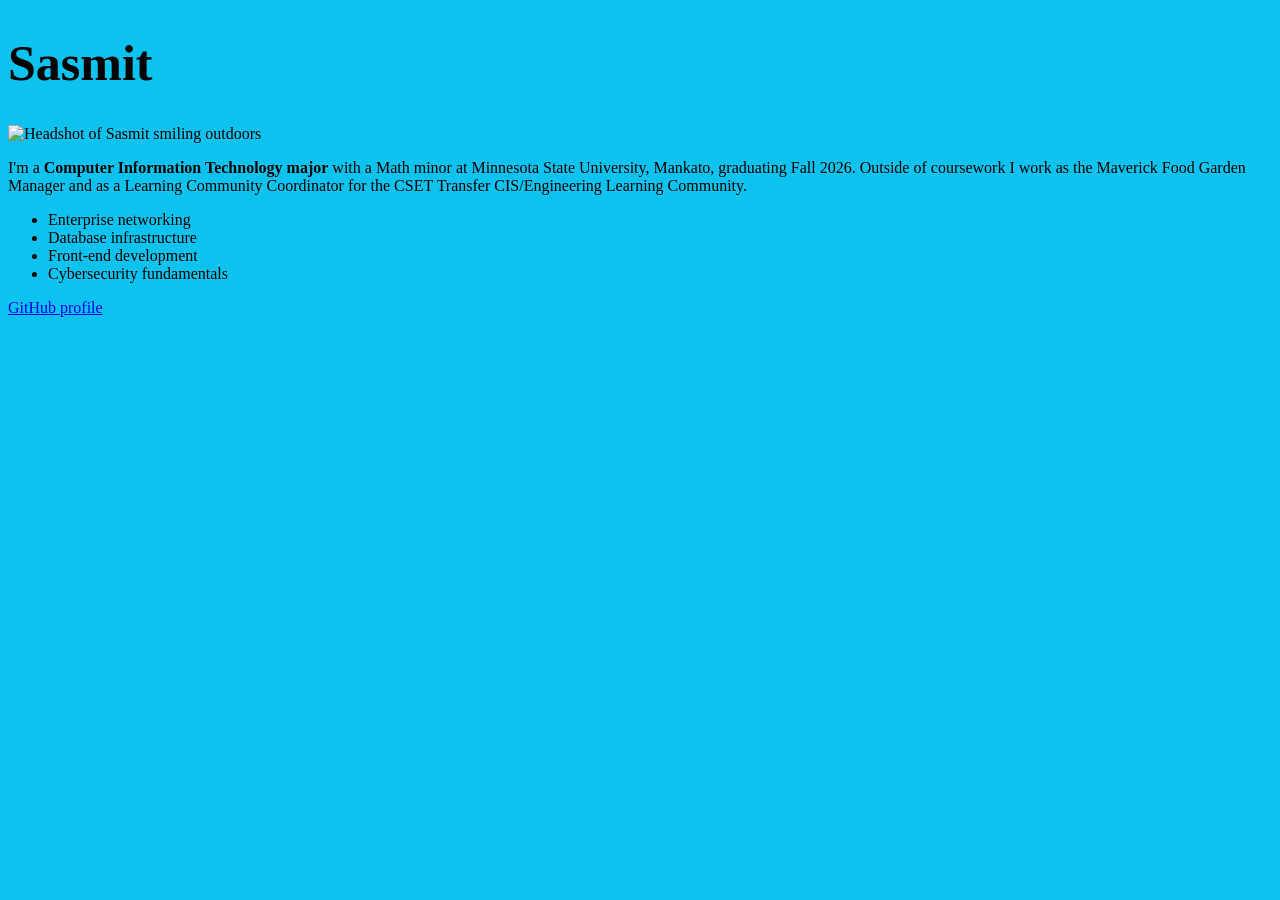
==== profile.html @ bd8e1b5e "Merge branch 'main' of https://github.com/tsamitt/girlboss-cis483" ====
<!doctype html>
<html lang="en">
<head>
  <meta charset="UTF-8">
  <meta name="viewport" content="width=device-width, initial-scale=1.0">
  <title>Sasmit - Mini Bio Card</title>
</head>
<body style="background-color:rgb(12, 195, 240);">
  <h1 style="font-size:50px;">Sasmit</h1>
 
  <img
    src="https://plus.unsplash.com/premium_photo-1739054760977-f9e246e4c1be?q=80&w=1074&auto=format&fit=crop&ixlib=rb-4.1.0&ixid=M3wxMjA3fDB8MHxwaG90by1wYWdlfHx8fGVufDB8fHx8fA%3D%3D"
    alt="Headshot of Sasmit smiling outdoors"
    width="240"
    height="240"
  >
  <p>
    I'm a <strong>Computer Information Technology major</strong> with a
    Math minor at Minnesota State University, Mankato, graduating Fall
    2026. Outside of coursework I work as the Maverick Food Garden
    Manager and as a Learning Community Coordinator for the CSET
    Transfer CIS/Engineering Learning Community.
  </p>
  <ul >
    <li>Enterprise networking</li>
    <li>Database infrastructure</li>
    <li>Front-end development</li>
    <li>Cybersecurity fundamentals</li>
  </ul>
  <p>
    <a href="https://github.com/tsamitt" target="_blank" rel="noopener noreferrer">GitHub profile</a>
  </p>
</body>
</html>
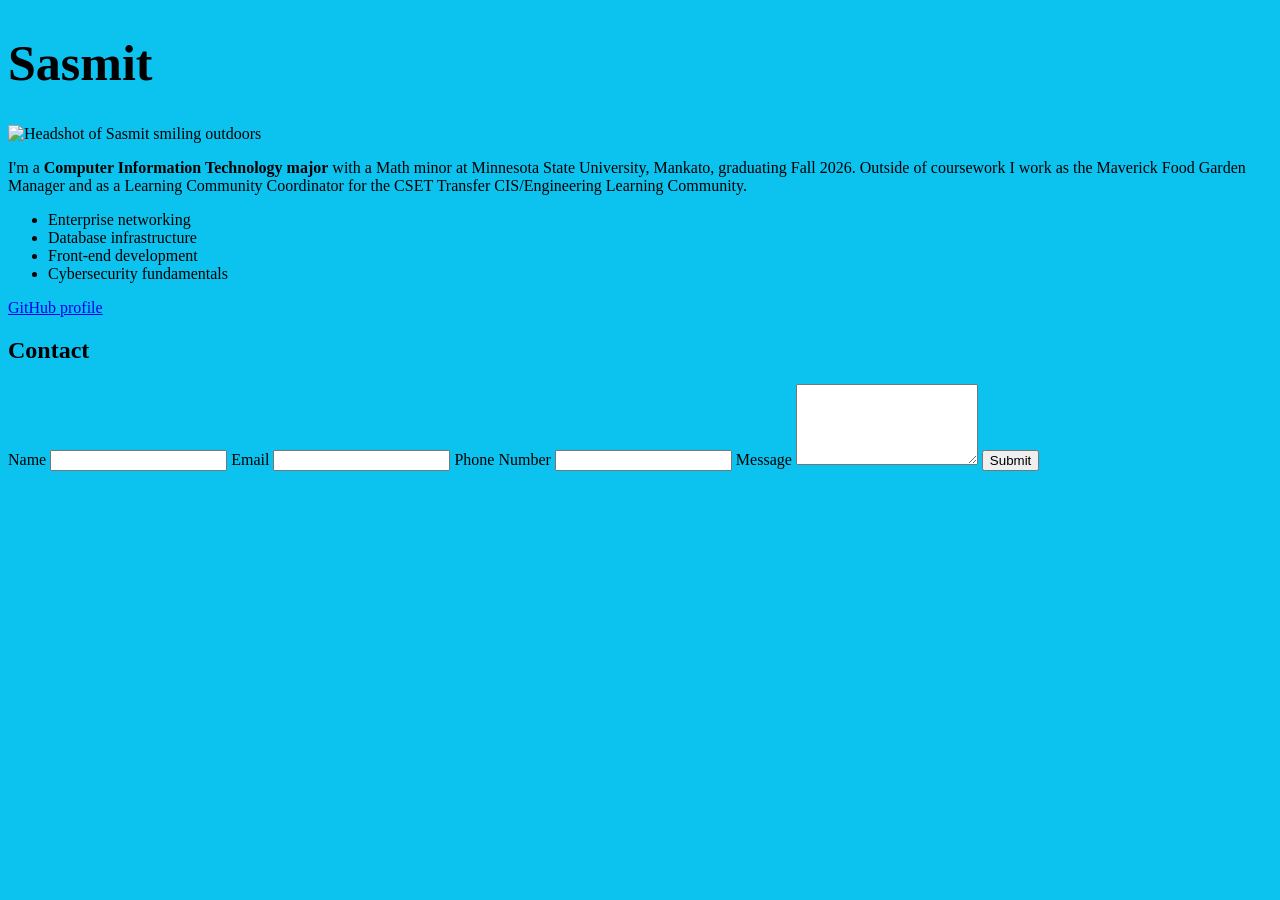
==== commit 1f9b9951: "form added in" ====
--- a/profile.html
+++ b/profile.html
@@ -1,34 +1,60 @@
 <!doctype html>
 <html lang="en">
-<head>
-  <meta charset="UTF-8">
-  <meta name="viewport" content="width=device-width, initial-scale=1.0">
-  <title>Sasmit - Mini Bio Card</title>
-</head>
-<body style="background-color:rgb(12, 195, 240);">
-  <h1 style="font-size:50px;">Sasmit</h1>
- 
-  <img
-    src="https://plus.unsplash.com/premium_photo-1739054760977-f9e246e4c1be?q=80&w=1074&auto=format&fit=crop&ixlib=rb-4.1.0&ixid=M3wxMjA3fDB8MHxwaG90by1wYWdlfHx8fGVufDB8fHx8fA%3D%3D"
-    alt="Headshot of Sasmit smiling outdoors"
-    width="240"
-    height="240"
-  >
-  <p>
-    I'm a <strong>Computer Information Technology major</strong> with a
-    Math minor at Minnesota State University, Mankato, graduating Fall
-    2026. Outside of coursework I work as the Maverick Food Garden
-    Manager and as a Learning Community Coordinator for the CSET
-    Transfer CIS/Engineering Learning Community.
-  </p>
-  <ul >
-    <li>Enterprise networking</li>
-    <li>Database infrastructure</li>
-    <li>Front-end development</li>
-    <li>Cybersecurity fundamentals</li>
-  </ul>
-  <p>
-    <a href="https://github.com/tsamitt" target="_blank" rel="noopener noreferrer">GitHub profile</a>
-  </p>
-</body>
+  <head>
+    <meta charset="UTF-8" />
+    <meta name="viewport" content="width=device-width, initial-scale=1.0" />
+    <title>Sasmit - Mini Bio Card</title>
+  </head>
+  <body style="background-color: rgb(12, 195, 240)">
+    <h1 style="font-size: 50px">Sasmit</h1>
+
+    <img
+      src="https://plus.unsplash.com/premium_photo-1739054760977-f9e246e4c1be?q=80&w=1074&auto=format&fit=crop&ixlib=rb-4.1.0&ixid=M3wxMjA3fDB8MHxwaG90by1wYWdlfHx8fGVufDB8fHx8fA%3D%3D"
+      alt="Headshot of Sasmit smiling outdoors"
+      width="240"
+      height="240"
+    />
+    <p>
+      I'm a <strong>Computer Information Technology major</strong> with a Math
+      minor at Minnesota State University, Mankato, graduating Fall 2026.
+      Outside of coursework I work as the Maverick Food Garden Manager and as a
+      Learning Community Coordinator for the CSET Transfer CIS/Engineering
+      Learning Community.
+    </p>
+    <ul>
+      <li>Enterprise networking</li>
+      <li>Database infrastructure</li>
+      <li>Front-end development</li>
+      <li>Cybersecurity fundamentals</li>
+    </ul>
+    <p>
+      <a
+        href="https://github.com/tsamitt"
+        target="_blank"
+        rel="noopener noreferrer"
+        >GitHub profile</a
+      >
+    </p>
+  </body>
+  <h2>Contact</h2>
+  <form action="/submit" method="post" display>
+    <label for="name">Name</label>
+    <input type="text" id="name" required />
+
+    <label for="email">Email</label>
+    <input type="email" id="email" required />
+
+    <label for="phone">Phone Number</label>
+    <input
+      type="tel"
+      pattern="\d+"
+      title="Make your phone number only numeric!"
+      id="phone"
+    />
+
+    <label for="message">Message</label>
+    <textarea id="message" name="message" rows="5"></textarea>
+
+    <button type="submit">Submit</button>
+  </form>
 </html>
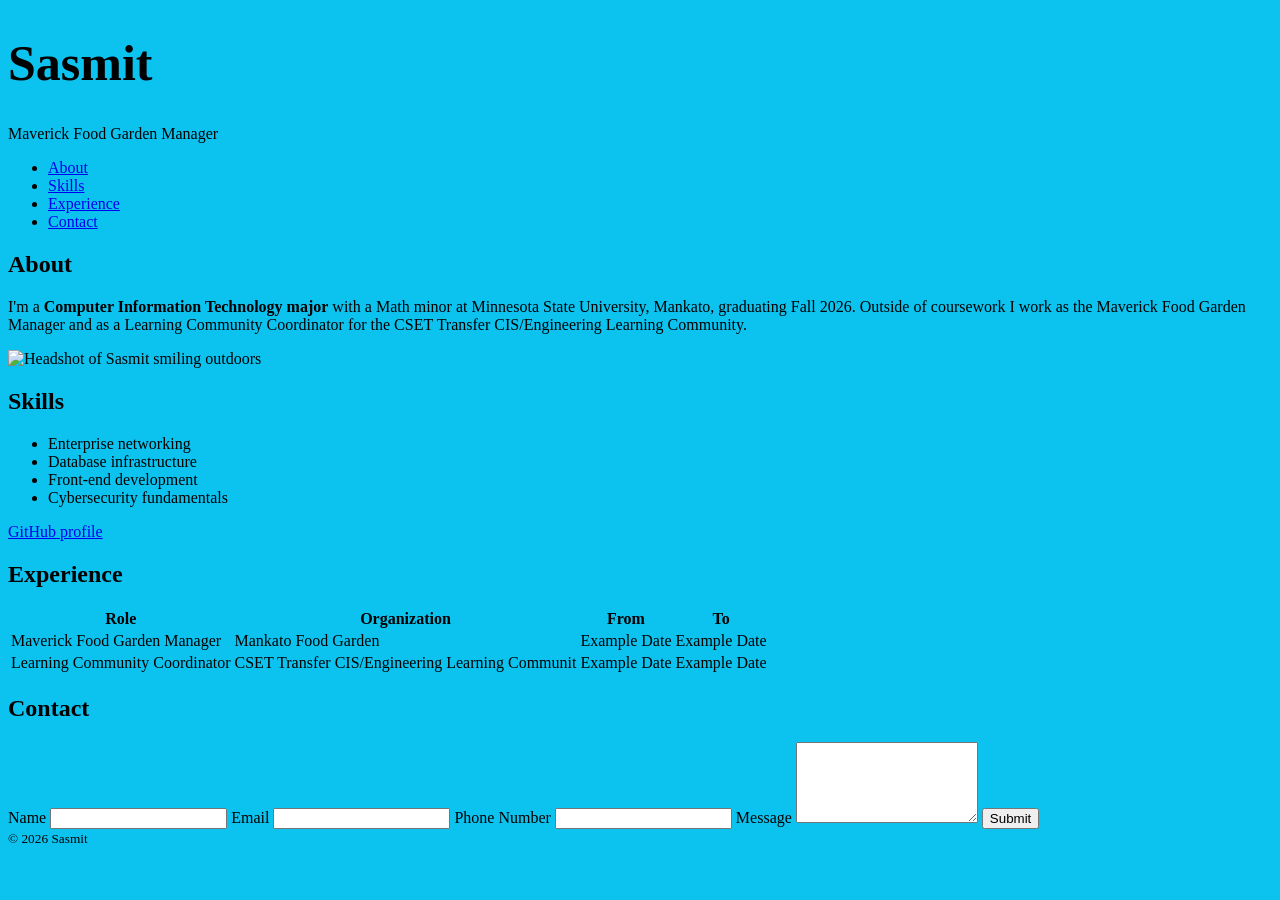
==== commit c119b7e5: "Sections, semantic HTML, navigation, and a working table" ====
--- a/profile.html
+++ b/profile.html
@@ -1,4 +1,4 @@
-<!doctype html>
+<!DOCTYPE html>
 <html lang="en">
   <head>
     <meta charset="UTF-8" />
@@ -6,55 +6,105 @@
     <title>Sasmit - Mini Bio Card</title>
   </head>
   <body style="background-color: rgb(12, 195, 240)">
-    <h1 style="font-size: 50px">Sasmit</h1>
+    <header>
+      <h1 style="font-size: 50px">Sasmit</h1>
+      <p>Maverick Food Garden Manager</p>
+      <nav>
+        <ul>
+          <li><a href="#about">About</a></li>
+          <li><a href="#skills">Skills</a></li>
+          <li><a href="#experience">Experience</a></li>
+          <li><a href="#contact">Contact</a></li>
+        </ul>
+      </nav>
+    </header>
 
-    <img
-      src="https://plus.unsplash.com/premium_photo-1739054760977-f9e246e4c1be?q=80&w=1074&auto=format&fit=crop&ixlib=rb-4.1.0&ixid=M3wxMjA3fDB8MHxwaG90by1wYWdlfHx8fGVufDB8fHx8fA%3D%3D"
-      alt="Headshot of Sasmit smiling outdoors"
-      width="240"
-      height="240"
-    />
-    <p>
-      I'm a <strong>Computer Information Technology major</strong> with a Math
-      minor at Minnesota State University, Mankato, graduating Fall 2026.
-      Outside of coursework I work as the Maverick Food Garden Manager and as a
-      Learning Community Coordinator for the CSET Transfer CIS/Engineering
-      Learning Community.
-    </p>
-    <ul>
-      <li>Enterprise networking</li>
-      <li>Database infrastructure</li>
-      <li>Front-end development</li>
-      <li>Cybersecurity fundamentals</li>
-    </ul>
-    <p>
-      <a
-        href="https://github.com/tsamitt"
-        target="_blank"
-        rel="noopener noreferrer"
-        >GitHub profile</a
-      >
-    </p>
+    <main>
+      <section id="about">
+        <h2>About</h2>
+        <p>
+          I'm a <strong>Computer Information Technology major</strong> with a
+          Math minor at Minnesota State University, Mankato, graduating Fall
+          2026. Outside of coursework I work as the Maverick Food Garden Manager
+          and as a Learning Community Coordinator for the CSET Transfer
+          CIS/Engineering Learning Community.
+        </p>
+
+        <img
+          src="https://plus.unsplash.com/premium_photo-1739054760977-f9e246e4c1be?q=80&w=1074&auto=format&fit=crop&ixlib=rb-4.1.0&ixid=M3wxMjA3fDB8MHxwaG90by1wYWdlfHx8fGVufDB8fHx8fA%3D%3D"
+          alt="Headshot of Sasmit smiling outdoors"
+          width="240"
+          height="240"
+        />
+      </section>
+
+      <section id="skills">
+        <h2>Skills</h2>
+        <ul>
+          <li>Enterprise networking</li>
+          <li>Database infrastructure</li>
+          <li>Front-end development</li>
+          <li>Cybersecurity fundamentals</li>
+        </ul>
+      </section>
+
+      <p>
+        <a
+          href="https://github.com/tsamitt"
+          target="_blank"
+          rel="noopener noreferrer"
+          >GitHub profile</a
+        >
+      </p>
+      <section id="experience">
+        <h2>Experience</h2>
+        <table>
+          <tr>
+            <th>Role</th>
+            <th>Organization</th>
+            <th>From</th>
+            <th>To</th>
+          </tr>
+          <tr>
+            <td>Maverick Food Garden Manager</td>
+            <td>Mankato Food Garden</td>
+            <td>Example Date</td>
+            <td>Example Date</td>
+          </tr>
+          <tr>
+            <td>Learning Community Coordinator</td>
+            <td>CSET Transfer CIS/Engineering Learning Communit</td>
+            <td>Example Date</td>
+            <td>Example Date</td>
+          </tr>
+        </table>
+      </section>
+      <section id="contact">
+        <h2>Contact</h2>
+        <form action="/submit" method="post" display>
+          <label for="name">Name</label>
+          <input type="text" id="name" required />
+
+          <label for="email">Email</label>
+          <input type="email" id="email" required />
+
+          <label for="phone">Phone Number</label>
+          <input
+            type="tel"
+            pattern="\d+"
+            title="Make your phone number only numeric!"
+            id="phone"
+          />
+
+          <label for="message">Message</label>
+          <textarea id="message" name="message" rows="5"></textarea>
+
+          <button type="submit">Submit</button>
+        </form>
+      </section>
+    </main>
+    <footer>
+      <small> &copy; 2026 Sasmit</small>
+    </footer>
   </body>
-  <h2>Contact</h2>
-  <form action="/submit" method="post" display>
-    <label for="name">Name</label>
-    <input type="text" id="name" required />
-
-    <label for="email">Email</label>
-    <input type="email" id="email" required />
-
-    <label for="phone">Phone Number</label>
-    <input
-      type="tel"
-      pattern="\d+"
-      title="Make your phone number only numeric!"
-      id="phone"
-    />
-
-    <label for="message">Message</label>
-    <textarea id="message" name="message" rows="5"></textarea>
-
-    <button type="submit">Submit</button>
-  </form>
 </html>
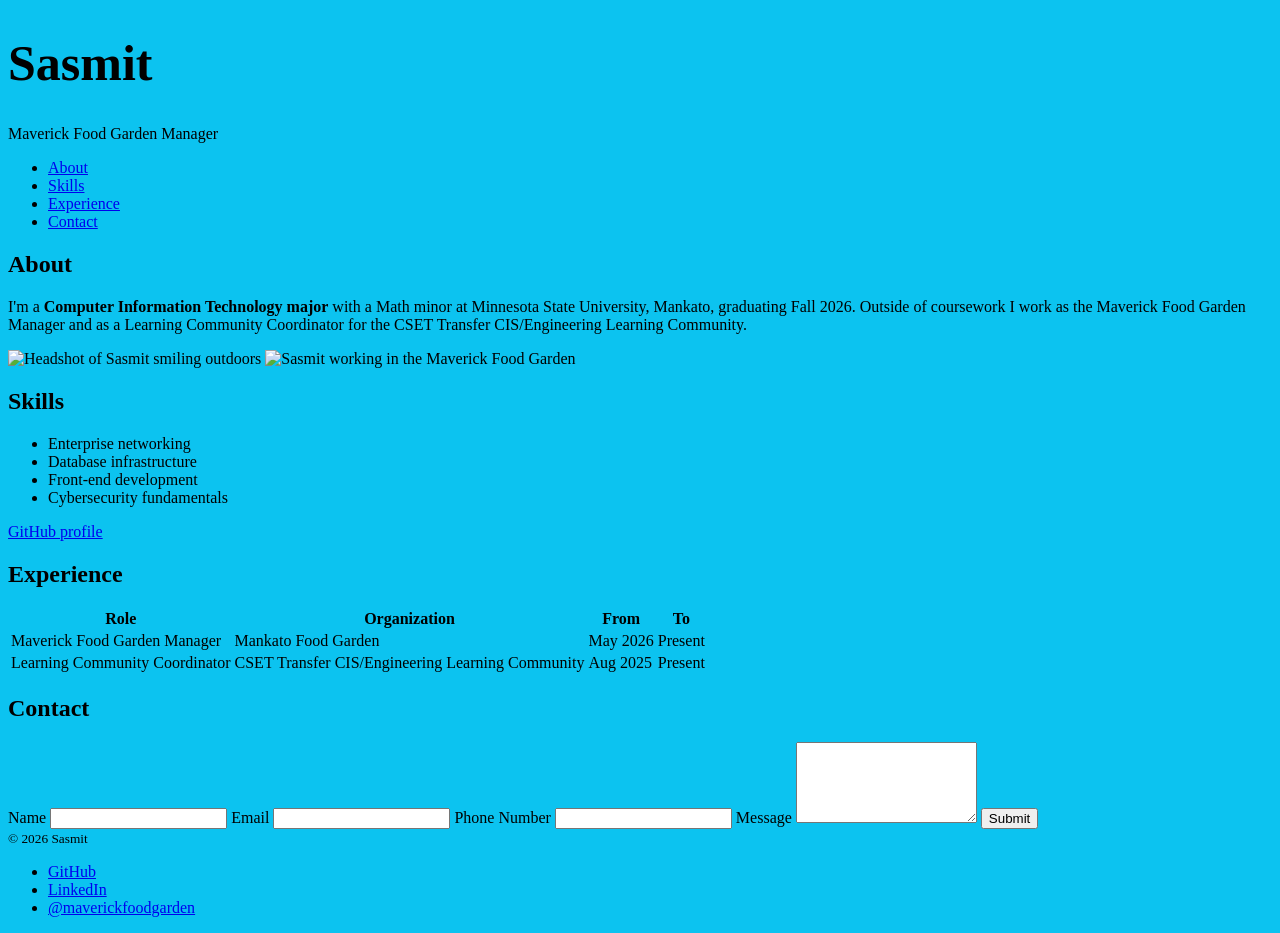
==== commit f28578d1: "profile.html" ====
--- a/profile.html
+++ b/profile.html
@@ -3,7 +3,7 @@
   <head>
     <meta charset="UTF-8" />
     <meta name="viewport" content="width=device-width, initial-scale=1.0" />
-    <title>Sasmit - Mini Bio Card</title>
+    <title>Sasmit - Professional Profile</title>
   </head>
   <body style="background-color: rgb(12, 195, 240)">
     <header>
@@ -36,6 +36,13 @@
           width="240"
           height="240"
         />
+
+        <img
+          src="images/garden-photo.jpg"
+          alt="Sasmit working in the Maverick Food Garden"
+          width="240"
+          height="240"
+        />
       </section>
 
       <section id="skills">
@@ -56,37 +63,43 @@
           >GitHub profile</a
         >
       </p>
+
       <section id="experience">
         <h2>Experience</h2>
         <table>
-          <tr>
-            <th>Role</th>
-            <th>Organization</th>
-            <th>From</th>
-            <th>To</th>
-          </tr>
-          <tr>
-            <td>Maverick Food Garden Manager</td>
-            <td>Mankato Food Garden</td>
-            <td>Example Date</td>
-            <td>Example Date</td>
-          </tr>
-          <tr>
-            <td>Learning Community Coordinator</td>
-            <td>CSET Transfer CIS/Engineering Learning Communit</td>
-            <td>Example Date</td>
-            <td>Example Date</td>
-          </tr>
+          <thead>
+            <tr>
+              <th scope="col">Role</th>
+              <th scope="col">Organization</th>
+              <th scope="col">From</th>
+              <th scope="col">To</th>
+            </tr>
+          </thead>
+          <tbody>
+            <tr>
+              <td>Maverick Food Garden Manager</td>
+              <td>Mankato Food Garden</td>
+              <td>May 2026</td>
+              <td>Present</td>
+            </tr>
+            <tr>
+              <td>Learning Community Coordinator</td>
+              <td>CSET Transfer CIS/Engineering Learning Community</td>
+              <td>Aug 2025</td>
+              <td>Present</td>
+            </tr>
+          </tbody>
         </table>
       </section>
+
       <section id="contact">
         <h2>Contact</h2>
-        <form action="/submit" method="post" display>
+        <form action="/submit" method="post">
           <label for="name">Name</label>
-          <input type="text" id="name" required />
+          <input type="text" id="name" name="name" required />
 
           <label for="email">Email</label>
-          <input type="email" id="email" required />
+          <input type="email" id="email" name="email" required />
 
           <label for="phone">Phone Number</label>
           <input
@@ -94,6 +107,7 @@
             pattern="\d+"
             title="Make your phone number only numeric!"
             id="phone"
+            name="phone"
           />
 
           <label for="message">Message</label>
@@ -103,8 +117,37 @@
         </form>
       </section>
     </main>
+
     <footer>
-      <small> &copy; 2026 Sasmit</small>
+      <small>&copy; 2026 Sasmit</small>
+      <nav aria-label="Social links">
+        <ul>
+          <li>
+            <a
+              href="https://github.com/tsamitt"
+              target="_blank"
+              rel="noopener noreferrer"
+              >GitHub</a
+            >
+          </li>
+          <li>
+            <a
+              href="https://www.linkedin.com/in/"
+              target="_blank"
+              rel="noopener noreferrer"
+              >LinkedIn</a
+            >
+          </li>
+          <li>
+            <a
+              href="https://www.instagram.com/maverickfoodgarden"
+              target="_blank"
+              rel="noopener noreferrer"
+              >@maverickfoodgarden</a
+            >
+          </li>
+        </ul>
+      </nav>
     </footer>
   </body>
-</html>
+</html>
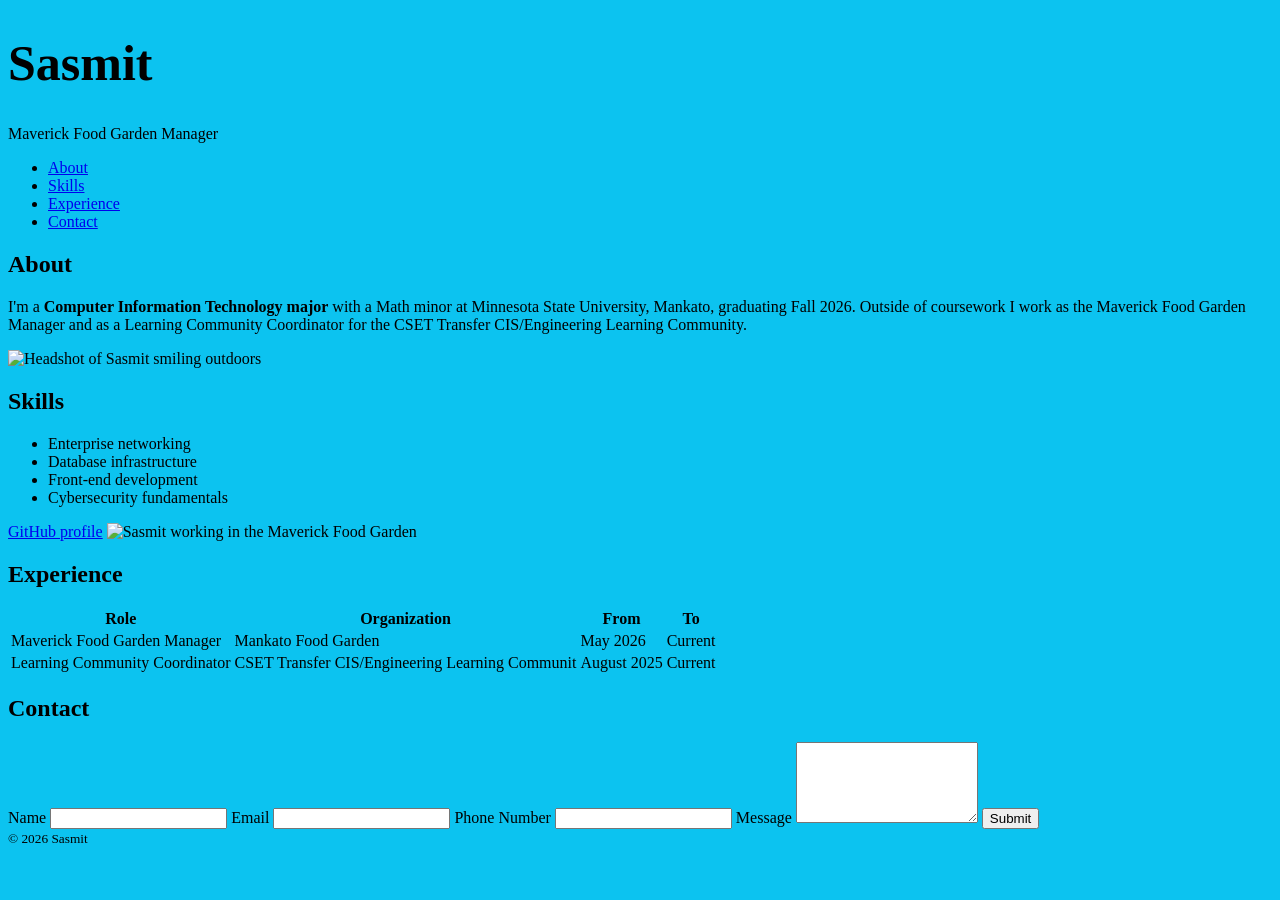
==== commit 5e1895fe: "profile.html" ====
--- a/profile.html
+++ b/profile.html
@@ -3,7 +3,7 @@
   <head>
     <meta charset="UTF-8" />
     <meta name="viewport" content="width=device-width, initial-scale=1.0" />
-    <title>Sasmit - Professional Profile</title>
+    <title>Sasmit - Mini Bio Card</title>
   </head>
   <body style="background-color: rgb(12, 195, 240)">
     <header>
@@ -36,13 +36,6 @@
           width="240"
           height="240"
         />
-
-        <img
-          src="images/garden-photo.jpg"
-          alt="Sasmit working in the Maverick Food Garden"
-          width="240"
-          height="240"
-        />
       </section>
 
       <section id="skills">
@@ -62,44 +55,45 @@
           rel="noopener noreferrer"
           >GitHub profile</a
         >
+         <img
+          src="images/garden-photo.png"
+          alt="Sasmit working in the Maverick Food Garden"
+          width="240"
+          height="240"
+        />
+
       </p>
-
       <section id="experience">
         <h2>Experience</h2>
         <table>
-          <thead>
-            <tr>
-              <th scope="col">Role</th>
-              <th scope="col">Organization</th>
-              <th scope="col">From</th>
-              <th scope="col">To</th>
-            </tr>
-          </thead>
-          <tbody>
-            <tr>
-              <td>Maverick Food Garden Manager</td>
-              <td>Mankato Food Garden</td>
-              <td>May 2026</td>
-              <td>Present</td>
-            </tr>
-            <tr>
-              <td>Learning Community Coordinator</td>
-              <td>CSET Transfer CIS/Engineering Learning Community</td>
-              <td>Aug 2025</td>
-              <td>Present</td>
-            </tr>
-          </tbody>
+          <tr>
+            <th>Role</th>
+            <th>Organization</th>
+            <th>From</th>
+            <th>To</th>
+          </tr>
+          <tr>
+            <td>Maverick Food Garden Manager</td>
+            <td>Mankato Food Garden</td>
+            <td>May 2026</td>
+            <td>Current</td>
+          </tr>
+          <tr>
+            <td>Learning Community Coordinator</td>
+            <td>CSET Transfer CIS/Engineering Learning Communit</td>
+            <td>August 2025</td>
+            <td>Current</td>
+          </tr>
         </table>
       </section>
-
       <section id="contact">
         <h2>Contact</h2>
-        <form action="/submit" method="post">
+        <form action="/submit" method="post" display>
           <label for="name">Name</label>
-          <input type="text" id="name" name="name" required />
+          <input type="text" id="name" required />
 
           <label for="email">Email</label>
-          <input type="email" id="email" name="email" required />
+          <input type="email" id="email" required />
 
           <label for="phone">Phone Number</label>
           <input
@@ -107,7 +101,6 @@
             pattern="\d+"
             title="Make your phone number only numeric!"
             id="phone"
-            name="phone"
           />
 
           <label for="message">Message</label>
@@ -117,37 +110,8 @@
         </form>
       </section>
     </main>
-
     <footer>
-      <small>&copy; 2026 Sasmit</small>
-      <nav aria-label="Social links">
-        <ul>
-          <li>
-            <a
-              href="https://github.com/tsamitt"
-              target="_blank"
-              rel="noopener noreferrer"
-              >GitHub</a
-            >
-          </li>
-          <li>
-            <a
-              href="https://www.linkedin.com/in/"
-              target="_blank"
-              rel="noopener noreferrer"
-              >LinkedIn</a
-            >
-          </li>
-          <li>
-            <a
-              href="https://www.instagram.com/maverickfoodgarden"
-              target="_blank"
-              rel="noopener noreferrer"
-              >@maverickfoodgarden</a
-            >
-          </li>
-        </ul>
-      </nav>
+      <small> &copy; 2026 Sasmit</small>
     </footer>
   </body>
-</html>+</html>
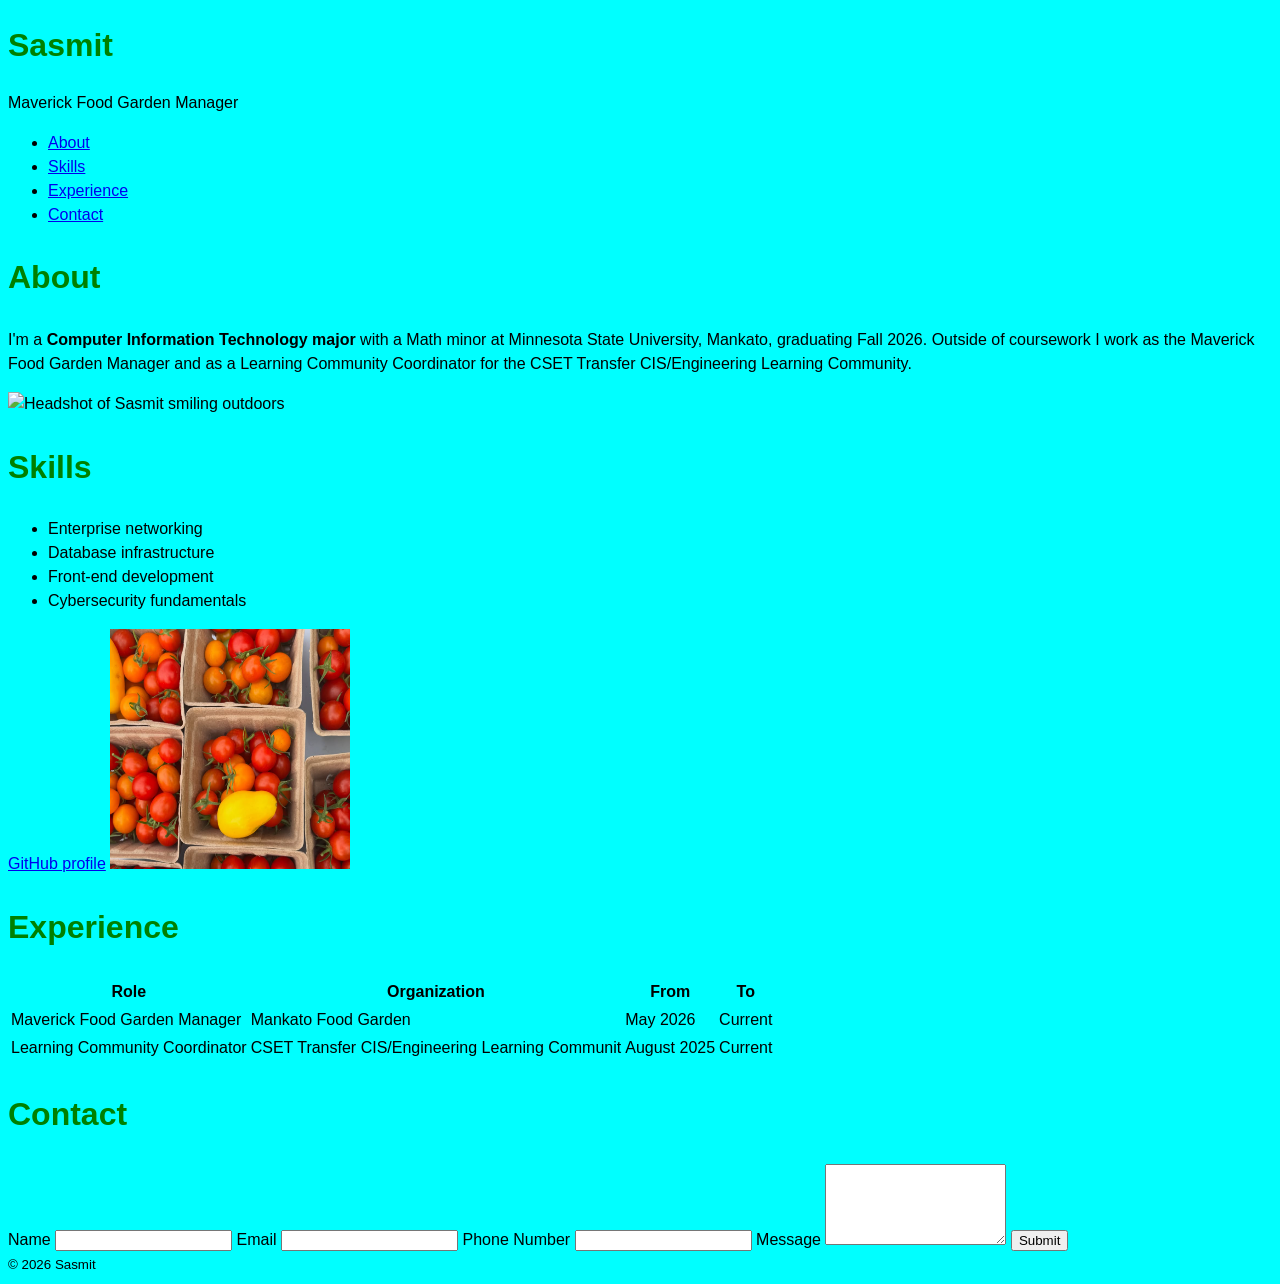
==== commit 8dc7cb85: "first style changes for activity" ====
--- a/profile.html
+++ b/profile.html
@@ -4,10 +4,11 @@
     <meta charset="UTF-8" />
     <meta name="viewport" content="width=device-width, initial-scale=1.0" />
     <title>Sasmit - Mini Bio Card</title>
+    <link rel="stylesheet" href="style.css">
   </head>
-  <body style="background-color: rgb(12, 195, 240)">
+  <body>
     <header>
-      <h1 style="font-size: 50px">Sasmit</h1>
+      <h1>Sasmit</h1>
       <p>Maverick Food Garden Manager</p>
       <nav>
         <ul>
@@ -67,10 +68,10 @@
         <h2>Experience</h2>
         <table>
           <tr>
-            <th>Role</th>
-            <th>Organization</th>
-            <th>From</th>
-            <th>To</th>
+            <th scope="col">Role</th>
+            <th scope="col">Organization</th>
+            <th scope="col">From</th>
+            <th scope="col"> To</th>
           </tr>
           <tr>
             <td>Maverick Food Garden Manager</td>
--- a/style.css
+++ b/style.css
@@ -0,0 +1,9 @@
+body {
+    font-family:Verdana, Geneva, Tahoma, sans-serif;
+    line-height: 1.5;
+    background-color: aqua;
+}
+h1, h2 {
+    color: green;
+    font-size: 32px;
+}
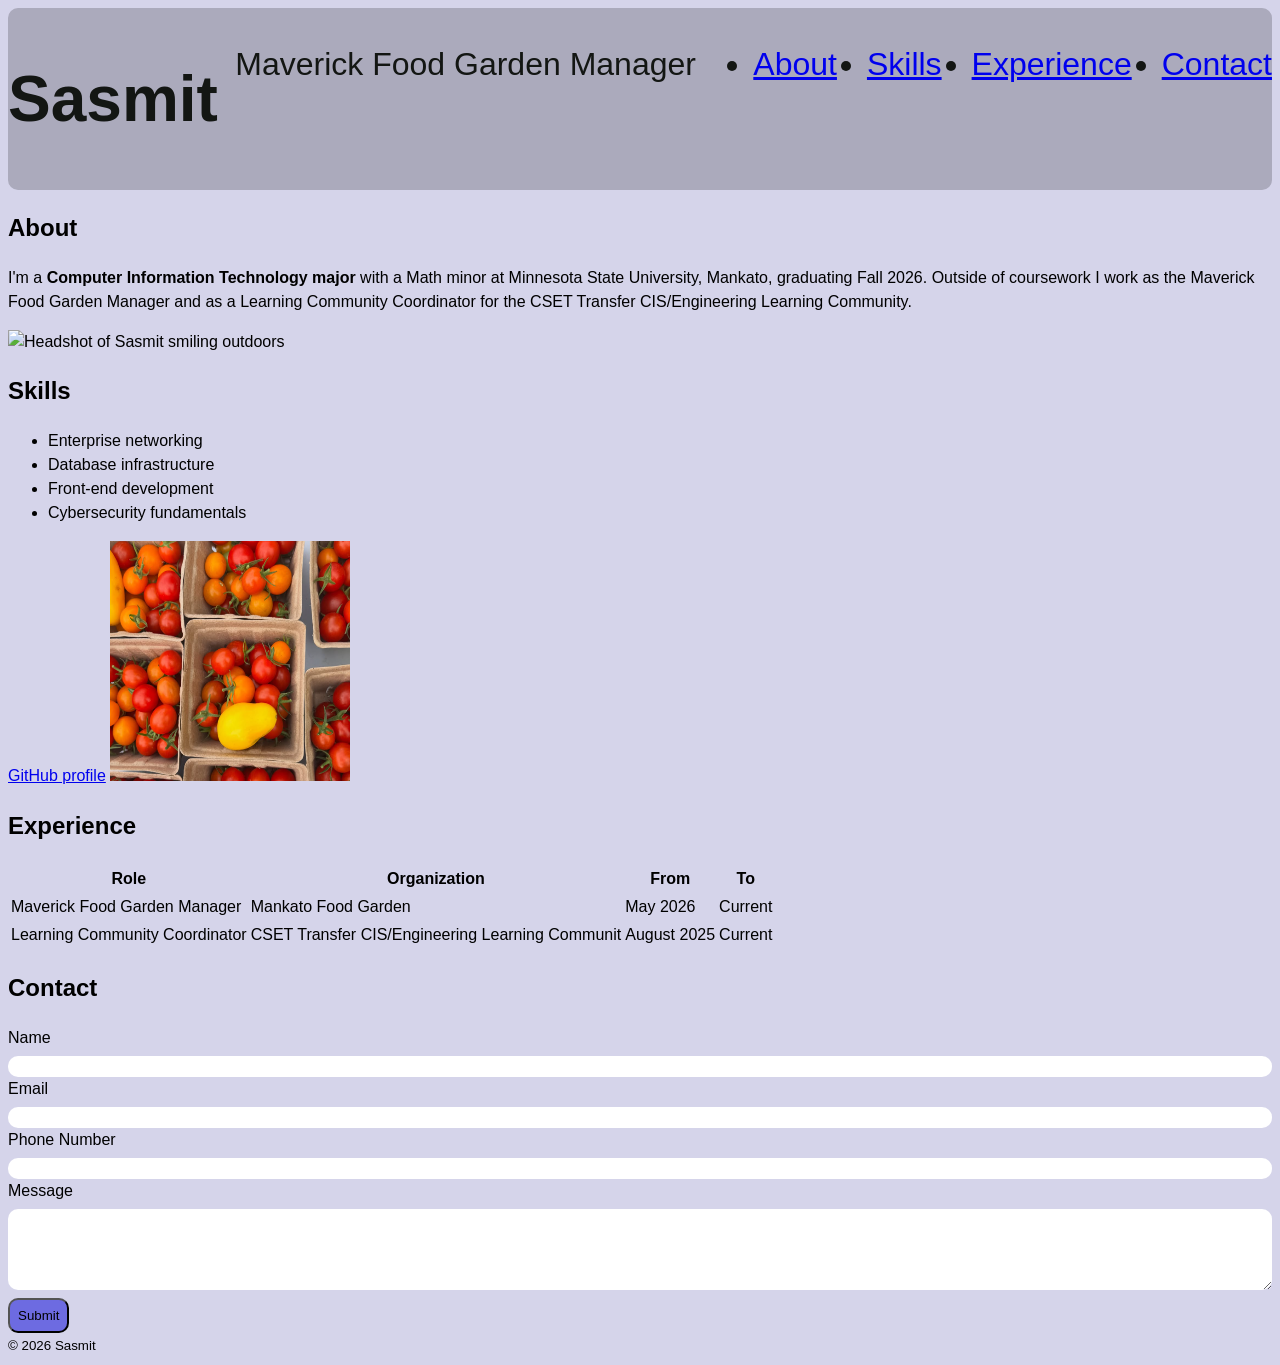
==== commit 3b5088f3: "Second round of style changes for activities." ====
--- a/profile.html
+++ b/profile.html
@@ -1,17 +1,17 @@
-<!DOCTYPE html>
+<!doctype html>
 <html lang="en">
   <head>
     <meta charset="UTF-8" />
     <meta name="viewport" content="width=device-width, initial-scale=1.0" />
     <title>Sasmit - Mini Bio Card</title>
-    <link rel="stylesheet" href="style.css">
+    <link rel="stylesheet" href="style.css" />
   </head>
   <body>
     <header>
       <h1>Sasmit</h1>
       <p>Maverick Food Garden Manager</p>
       <nav>
-        <ul>
+        <ul id="nav-list">
           <li><a href="#about">About</a></li>
           <li><a href="#skills">Skills</a></li>
           <li><a href="#experience">Experience</a></li>
@@ -56,13 +56,12 @@
           rel="noopener noreferrer"
           >GitHub profile</a
         >
-         <img
+        <img
           src="images/garden-photo.png"
           alt="Sasmit working in the Maverick Food Garden"
           width="240"
           height="240"
         />
-
       </p>
       <section id="experience">
         <h2>Experience</h2>
@@ -71,7 +70,7 @@
             <th scope="col">Role</th>
             <th scope="col">Organization</th>
             <th scope="col">From</th>
-            <th scope="col"> To</th>
+            <th scope="col">To</th>
           </tr>
           <tr>
             <td>Maverick Food Garden Manager</td>
@@ -89,26 +88,32 @@
       </section>
       <section id="contact">
         <h2>Contact</h2>
-        <form action="/submit" method="post" display>
-          <label for="name">Name</label>
-          <input type="text" id="name" required />
-
-          <label for="email">Email</label>
-          <input type="email" id="email" required />
-
-          <label for="phone">Phone Number</label>
-          <input
-            type="tel"
-            pattern="\d+"
-            title="Make your phone number only numeric!"
-            id="phone"
-          />
-
-          <label for="message">Message</label>
-          <textarea id="message" name="message" rows="5"></textarea>
-
-          <button type="submit">Submit</button>
-        </form>
+        <div class="form-container">
+          <form action="/submit" method="post" display>
+            <div class="form-group">
+              <label for="name">Name</label>
+              <input type="text" id="name" required />
+            </div>
+            <div class="form-group">
+              <label for="email">Email</label>
+              <input type="email" id="email" required />
+            </div>
+            <div class="form-group">
+              <label for="phone">Phone Number</label>
+              <input
+                type="tel"
+                pattern="\d+"
+                title="Make your phone number only numeric!"
+                id="phone"
+              />
+            </div>
+            <div class="form-group">
+              <label for="message">Message</label>
+              <textarea id="message" name="message" rows="5"></textarea>
+            </div>
+            <button type="submit" id="contact-submit">Submit</button>
+          </form>
+        </div>
       </section>
     </main>
     <footer>
--- a/style.css
+++ b/style.css
@@ -1,9 +1,52 @@
 body {
     font-family:Verdana, Geneva, Tahoma, sans-serif;
     line-height: 1.5;
-    background-color: aqua;
+    background-color: rgb(213, 212, 234);
 }
-h1, h2 {
-    color: green;
+
+header {
+    color: rgb(19, 22, 19);
     font-size: 32px;
+    display: flex;
+    justify-content: space-between ;
+    background-color:rgb(171, 170, 188);
+    border-radius: 10px;
+}
+
+#nav-list {
+    display: flex;
+    gap: 30px;    
+}
+
+input:focus { 
+    outline: 2px solid;
+}
+
+input, textarea, select {
+    box-sizing: border-box;
+    padding: 3px;
+    border: 1px;
+    border-radius: 10px;
+    transition: border-color 0.15s, box-shadow 0.15;
+}
+
+.form-group {
+    display: flex;
+    flex-direction: column;
+    gap: 6px;
+}
+
+.form-container {
+    display:flex;
+    flex-direction: column;
+    gap: 16px;
+}
+#contact-submit{
+    background-color: rgb(109, 107, 225);
+    margin-top: 8px;
+    padding: 8px;
+    border-radius: 10px;
+}
+#contact-submit:hover {
+    background-color: blueviolet;
 }
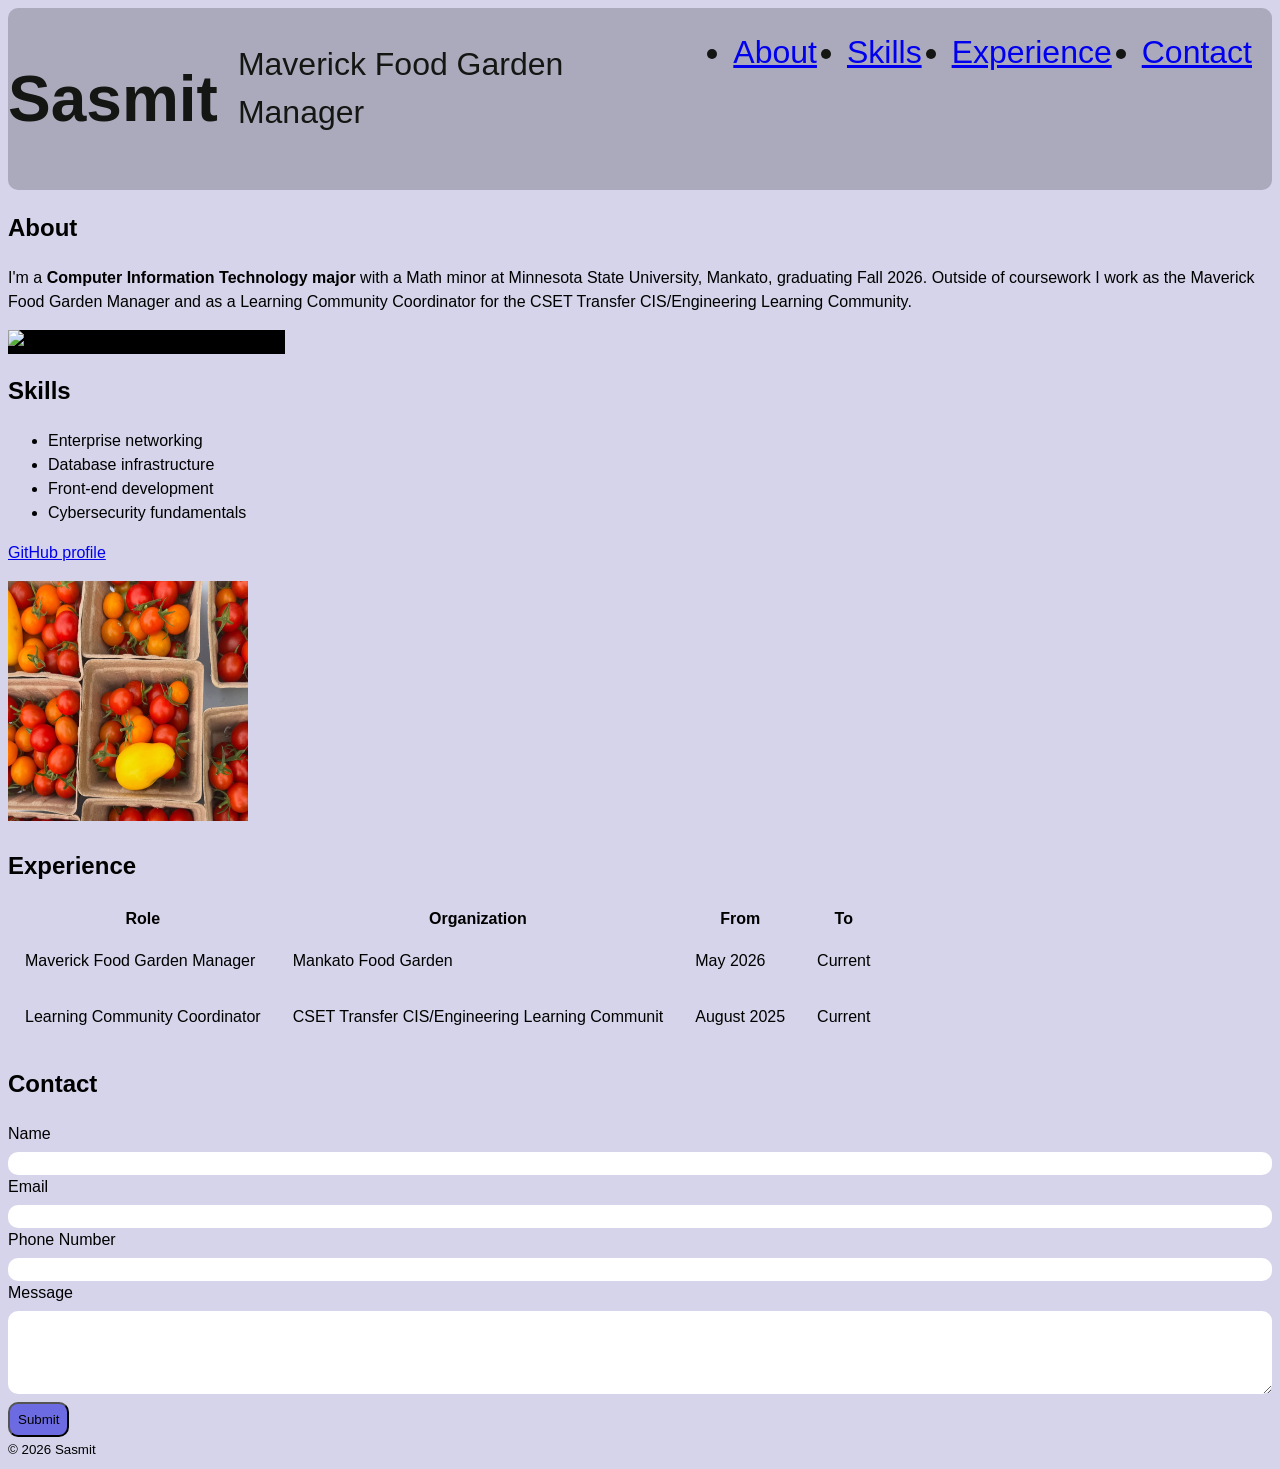
==== commit e60c44cc: "CSS change for invalid inpu  and additional padding/margin" ====
--- a/profile.html
+++ b/profile.html
@@ -56,13 +56,13 @@
           rel="noopener noreferrer"
           >GitHub profile</a
         >
-        <img
+      </p>
+      <img
           src="images/garden-photo.png"
           alt="Sasmit working in the Maverick Food Garden"
           width="240"
           height="240"
         />
-      </p>
       <section id="experience">
         <h2>Experience</h2>
         <table>
--- a/style.css
+++ b/style.css
@@ -11,20 +11,25 @@
     justify-content: space-between ;
     background-color:rgb(171, 170, 188);
     border-radius: 10px;
+    gap: 20px;
 }
 
 #nav-list {
     display: flex;
-    gap: 30px;    
+    gap: 30px;
+    margin: 20px;    
 }
 
 input:focus { 
     outline: 2px solid;
 }
+input:invalid {
+    outline-color: red;
+}
 
 input, textarea, select {
     box-sizing: border-box;
-    padding: 3px;
+    padding: 4px;
     border: 1px;
     border-radius: 10px;
     transition: border-color 0.15s, box-shadow 0.15;
@@ -41,12 +46,22 @@
     flex-direction: column;
     gap: 16px;
 }
+
 #contact-submit{
     background-color: rgb(109, 107, 225);
     margin-top: 8px;
     padding: 8px;
     border-radius: 10px;
 }
+
 #contact-submit:hover {
     background-color: blueviolet;
+}
+
+td {
+    padding: 15px;
+}
+
+img {
+    background-color: black;
 }
